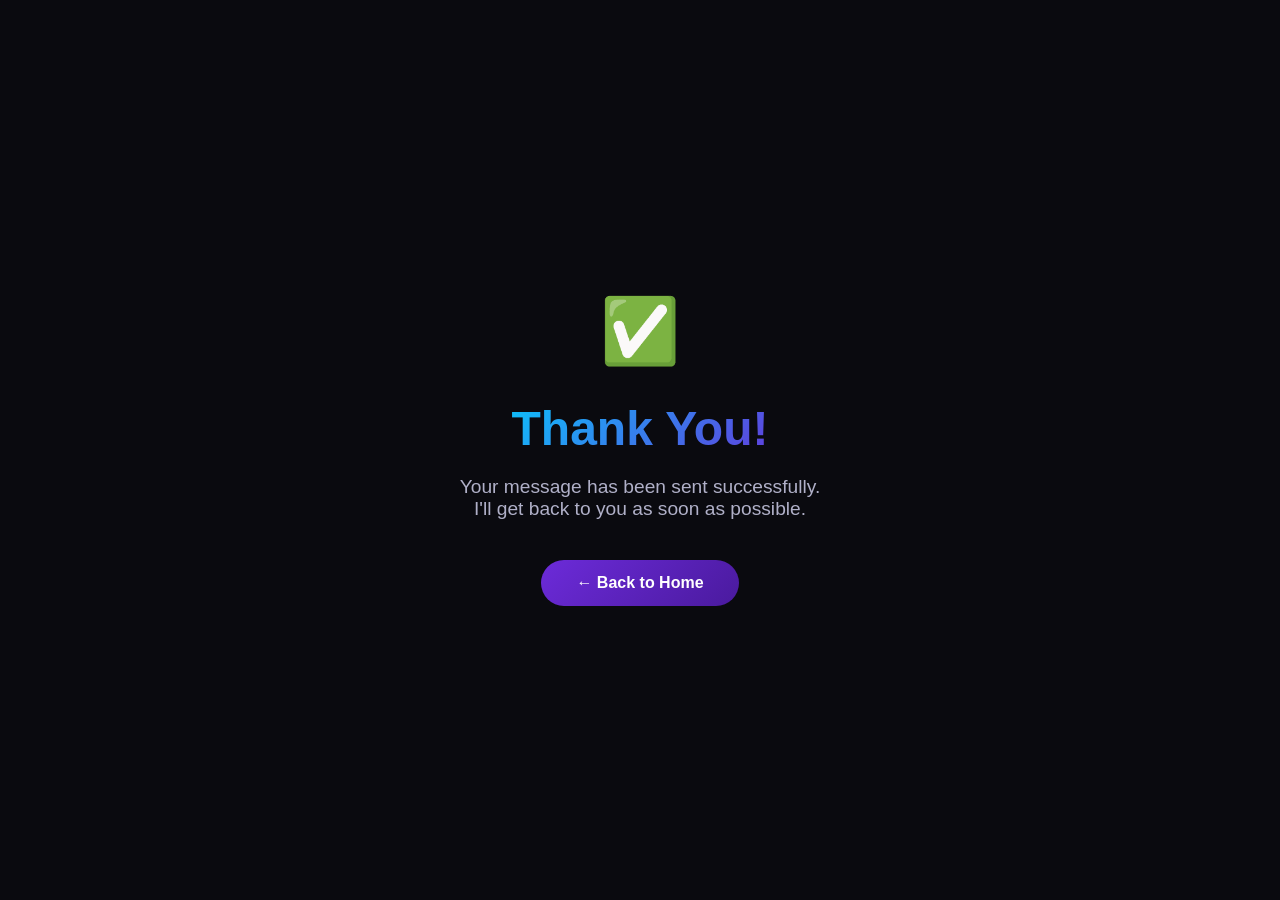
==== thank-you.html @ eca60435 "Updated the Portfolio using ThreeJS for Animations" ====
<!DOCTYPE html>
<html lang="en">
<head>
    <meta charset="UTF-8">
    <meta name="viewport" content="width=device-width, initial-scale=1.0">
    <title>Thank You | Mohammed Aminu Shehe</title>
    <style>
        body {
            margin: 0;
            min-height: 100vh;
            display: flex;
            align-items: center;
            justify-content: center;
            background: #0a0a0f;
            color: white;
            font-family: 'Inter', sans-serif;
            text-align: center;
        }
        .container {
            padding: 40px;
        }
        h1 {
            font-size: 3rem;
            margin-bottom: 20px;
            background: linear-gradient(135deg, #00d4ff, #6c2bd9);
            -webkit-background-clip: text;
            -webkit-text-fill-color: transparent;
        }
        p {
            color: #b0b0c8;
            font-size: 1.2rem;
        }
        .btn {
            display: inline-block;
            padding: 14px 35px;
            background: linear-gradient(135deg, #6c2bd9, #4a1a9e);
            color: white;
            border: none;
            border-radius: 50px;
            text-decoration: none;
            margin-top: 20px;
            font-weight: 600;
            transition: all 0.3s;
        }
        .btn:hover {
            transform: translateY(-3px);
            box-shadow: 0 10px 30px rgba(108, 43, 217, 0.4);
        }
        .checkmark {
            font-size: 4rem;
            color: #00ff88;
        }
    </style>
</head>
<body>
    <div class="container">
        <div class="checkmark">✅</div>
        <h1>Thank You!</h1>
        <p>Your message has been sent successfully.<br>I'll get back to you as soon as possible.</p>
        <a href="/" class="btn">← Back to Home</a>
    </div>
</body>
</html>
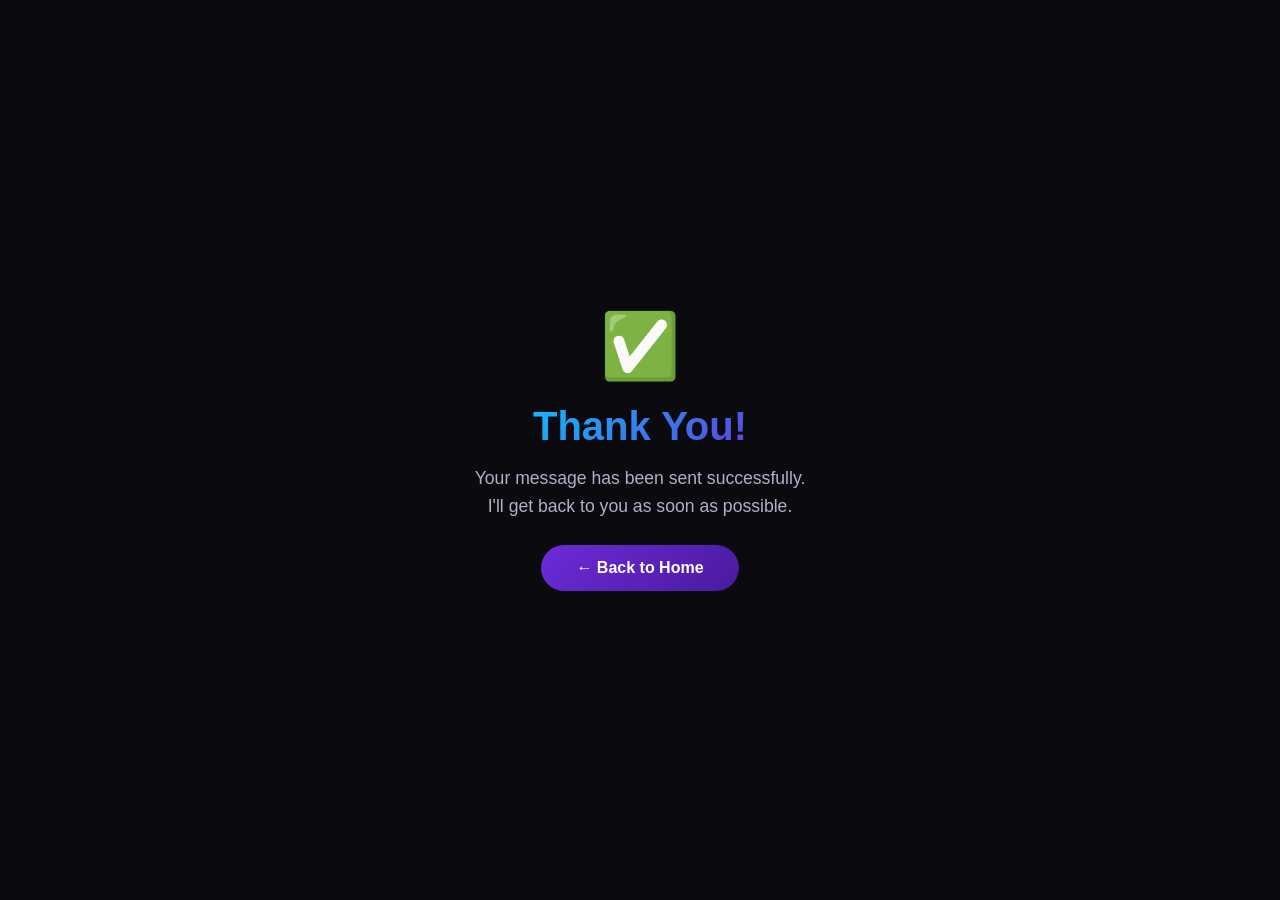
==== commit f32ec8ec: "Updated theSalahStreaks image" ====
--- a/thank-you.html
+++ b/thank-you.html
@@ -4,9 +4,14 @@
     <meta charset="UTF-8">
     <meta name="viewport" content="width=device-width, initial-scale=1.0">
     <title>Thank You | Mohammed Aminu Shehe</title>
+    <meta name="robots" content="noindex, nofollow">
     <style>
+        * {
+            margin: 0;
+            padding: 0;
+            box-sizing: border-box;
+        }
         body {
-            margin: 0;
             min-height: 100vh;
             display: flex;
             align-items: center;
@@ -15,20 +20,29 @@
             color: white;
             font-family: 'Inter', sans-serif;
             text-align: center;
+            padding: 20px;
         }
         .container {
+            max-width: 500px;
             padding: 40px;
         }
+        .checkmark {
+            font-size: 4rem;
+            display: block;
+            margin-bottom: 20px;
+        }
         h1 {
-            font-size: 3rem;
-            margin-bottom: 20px;
+            font-size: 2.5rem;
+            margin-bottom: 15px;
             background: linear-gradient(135deg, #00d4ff, #6c2bd9);
             -webkit-background-clip: text;
             -webkit-text-fill-color: transparent;
         }
         p {
             color: #b0b0c8;
-            font-size: 1.2rem;
+            font-size: 1.1rem;
+            margin-bottom: 25px;
+            line-height: 1.6;
         }
         .btn {
             display: inline-block;
@@ -38,7 +52,6 @@
             border: none;
             border-radius: 50px;
             text-decoration: none;
-            margin-top: 20px;
             font-weight: 600;
             transition: all 0.3s;
         }
@@ -46,18 +59,14 @@
             transform: translateY(-3px);
             box-shadow: 0 10px 30px rgba(108, 43, 217, 0.4);
         }
-        .checkmark {
-            font-size: 4rem;
-            color: #00ff88;
-        }
     </style>
 </head>
 <body>
     <div class="container">
-        <div class="checkmark">✅</div>
+        <span class="checkmark">✅</span>
         <h1>Thank You!</h1>
         <p>Your message has been sent successfully.<br>I'll get back to you as soon as possible.</p>
-        <a href="/" class="btn">← Back to Home</a>
+        <a href="index.html" class="btn">← Back to Home</a>
     </div>
 </body>
 </html>
